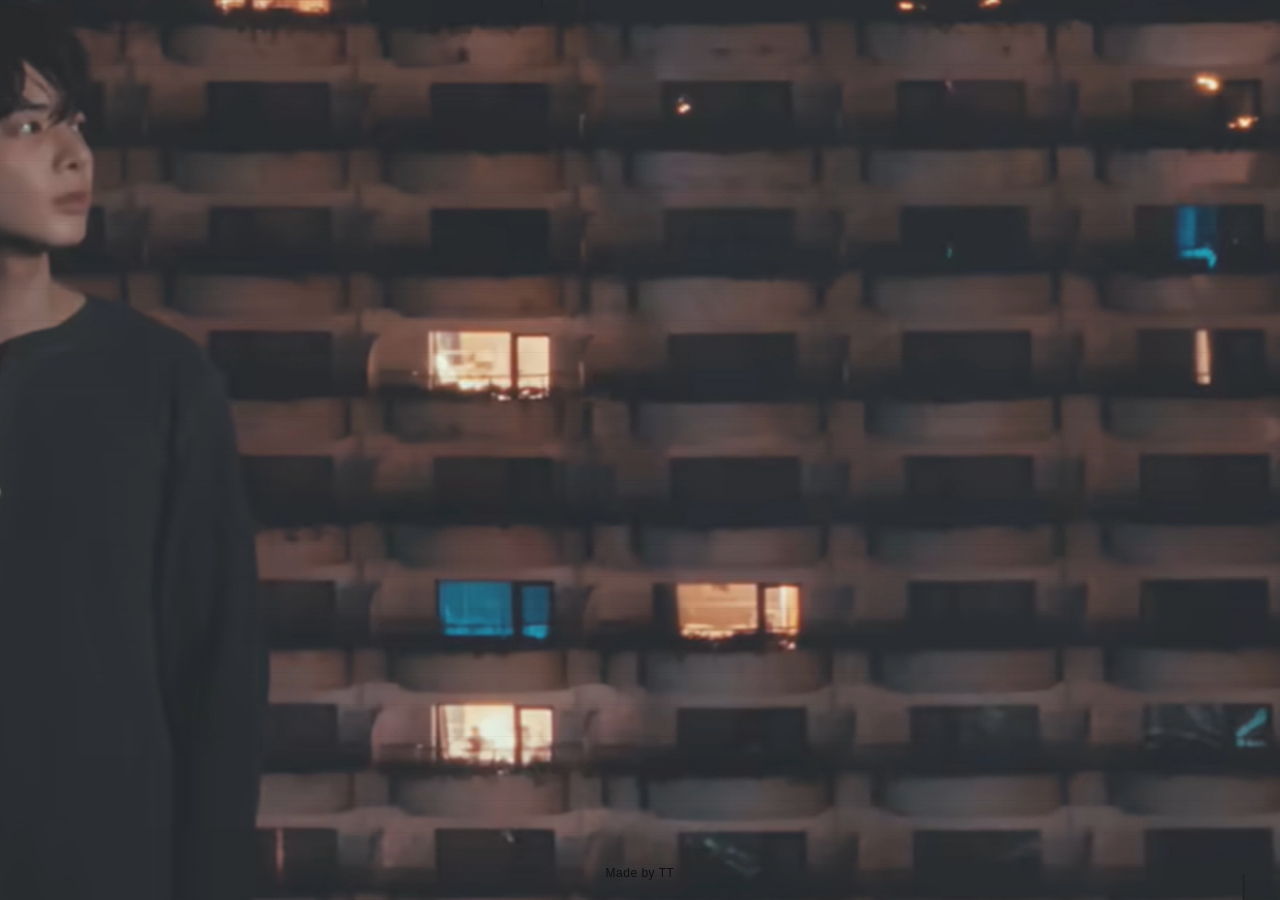
==== index.html @ b893df9e "Update index.html" ====
<!DOCTYPE html>
<html lang="zh-CN">
<head>
    <meta charset="UTF-8">
    <meta name="viewport" content="width=device-width, initial-scale=1.0">
    <title>TEAHYUN MAP</title>
    <style>
        /* 引入你的专属字体 */
        @font-face {
            font-family: 'YouthRegular';
            src: url('YouthRegular.ttf') format('truetype');
            font-weight: normal;
            font-style: normal;
        }

        * { box-sizing: border-box; margin: 0; padding: 0; }
        body {
            font-family: -apple-system, BlinkMacSystemFont, "Segoe UI", Roboto, Helvetica, Arial, sans-serif;
            color: #111;
            /* 核心修改：将 100vh 改为 100% 并加上 min-height: 100dvh */
            width: 100%;
            min-height: 100vh;
            min-height: 100dvh; 
            display: flex;
            position: relative;
            overflow-x: hidden; /* 防止横向溢出 */
            
            /* 铺满屏幕的动态背景图设置 */
            background-size: cover;
            background-position: center;
            background-repeat: no-repeat;
            transition: background-image 0.5s ease-in-out;
        }

        /* 背景图上的柔和通透遮罩，让白色网格和粉框更有层次感 */
        body::after {
            content: "";
            position: absolute;
            top: 0; left: 0; width: 100%; height: 100%;
            background-color: rgba(255, 255, 255, 0.12); 
            z-index: -1;
        }

        /* 背景线条网格 */
        body::before {
            content: "";
            position: absolute;
            top: 0; left: 0; width: 100%; height: 100%;
            background-image: linear-gradient(rgba(0,0,0,0.06) 1px, transparent 1px);
            background-size: 100% 32px;
            z-index: 1;
            pointer-events: none;
            opacity: 0.5;
        }

        /* ==========================================================
           === 手机端适配 (宽度小于等于 768px 首页优化) ===
           ========================================================== */
        @media screen and (max-width: 768px) {
            body {
                background: url('image/bg-mobile.jpg') !important;
                background-size: cover !important;
                background-position: center !important;
                background-repeat: no-repeat !important;
                min-height: 100vh !important;
                min-height: 100dvh !important; /* 让手机背景强制拉满真实物理可视高度 */
            }
            /* ...其余代码保持不变... */
        }
            .hero-container {
                width: 88vw !important;
                height: auto !important;
                padding: 40px 20px !important;
                transform: translate(-50%, -50%) !important;
            }
            .hero-container h1 {
                transform: none !important;
                letter-spacing: -2px !important;
                margin-bottom: 20px !important;
            }
            /* 适配手机端字号，防止换行和过小 */
            .line-1 .t1 { font-size: 42px !important; }
            .line-1 .a1 { font-size: 34px !important; }
            .line-1 .e  { font-size: 38px !important; }
            .line-1 .h  { font-size: 40px !important; }
            .line-1 .y  { font-size: 36px !important; }
            .line-1 .u  { font-size: 38px !important; }
            .line-1 .n  { font-size: 36px !important; }
            
            .line-2 {
                margin-top: -5px !important;
            }
            .line-2 .m  { font-size: 42px !important; }
            .line-2 .a2 { font-size: 36px !important; }
            .line-2 .p  { font-size: 40px !important; }

            .btn-korea {
                transform: none !important;
                padding: 12px 36px !important;
                font-size: 15px !important;
                letter-spacing: 2px !important;
            }
            .footer-note {
                left: 50% !important;
                transform: translateX(-50%) !important;
                bottom: 20px !important;
            }
        }
        
        /* 粉色核心区域：按照你的最新可视化调整尺寸 */
        .hero-container {
            position: absolute;
            top: 50%;
            left: 50%;
            transform: translate(-50%, -50%);
            width: 722px;
            height: 280px;
            background-color: #ffb3cf;
            border: 1px solid #111;
            display: flex;
            flex-direction: column;
            justify-content: center;
            align-items: center;
            text-align: center;
            padding: 30px;
            z-index: 2;
            box-shadow: 0 15px 35px rgba(0,0,0,0.12);
        }

        /* 主标题：独立控制大小与位置 */
        .hero-container h1 {
            font-family: 'YouthRegular', "Times New Roman", Times, serif;
            font-weight: normal;
            line-height: 0.72; 
            letter-spacing: -5px; 
            margin-bottom: 24px;
            display: flex;
            flex-direction: column;
            align-items: center;
            transform: translate(-4px, 16px);
        }

        /* 第一行：TAEHYUN */
        .line-1 {
            display: flex;
            align-items: flex-end;
        }
        .line-1 .t1 { font-size: 155px; }
        .line-1 .a1 { font-size: 120px; }
        .line-1 .e  { font-size: 135px; }
        .line-1 .h  { font-size: 145px; }
        .line-1 .y  { font-size: 125px; }
        .line-1 .u  { font-size: 140px; }
        .line-1 .n  { font-size: 130px; }

        /* 第二行：MAP */
        .line-2 {
            display: flex;
            align-items: flex-start;
            margin-top: -18px; 
        }
        .line-2 .m { font-size: 150px; }
        .line-2 .a2{ font-size: 125px; }
        .line-2 .p { font-size: 140px; }

        /* KOREA 按钮：按最新偏移量定位 */
        .btn-korea {
            display: inline-block;
            padding: 9px 30px;
            background: #ffffff;
            color: #111;
            border: 1px solid #111;
            text-decoration: none;
            font-size: 13px;
            letter-spacing: 1.5px;
            font-weight: 500;
            transition: all 0.2s ease;
            transform: translate(-12px, -15px);
        }
        .btn-korea:hover {
            background: #111;
            color: #fff;
        }

        /* 左下角署名 */
        .footer-note {
            position: absolute;
            bottom: 25px;
            left: 40px;
            font-size: 12px;
            color: #111;
            letter-spacing: 0.5px;
            transform: translate(-17px, 16px);
            z-index: 2;
            font-weight: 500;
        }
    </style>
</head>
<body>

    <!-- 中间横长方形粉色区域 -->
    <div class="hero-container">
        <h1>
            <div class="line-1">
                <span class="t1">T</span><span class="a1">A</span><span class="e">E</span><span class="h">H</span><span class="y">Y</span><span class="u">U</span><span class="n">N</span>
            </div>
            <div class="line-2">
                <span class="m">M</span><span class="a2">A</span><span class="p">P</span>
            </div>
        </h1>
        <a href="korea.html" class="btn-korea">KOREA</a>
    </div>

    <!-- 左下角署名 -->
    <div class="footer-note">Made by TT</div>

    <script>
        const currentHour = new Date().getHours();
        const isDayTime = currentHour >= 6 && currentHour < 18;
        const bgImageUrl = isDayTime ? 'image/bg-day.jpg' : 'image/bg-night.jpg';
        document.body.style.backgroundImage = `url('${bgImageUrl}')`;
    </script>

</body>
</html>
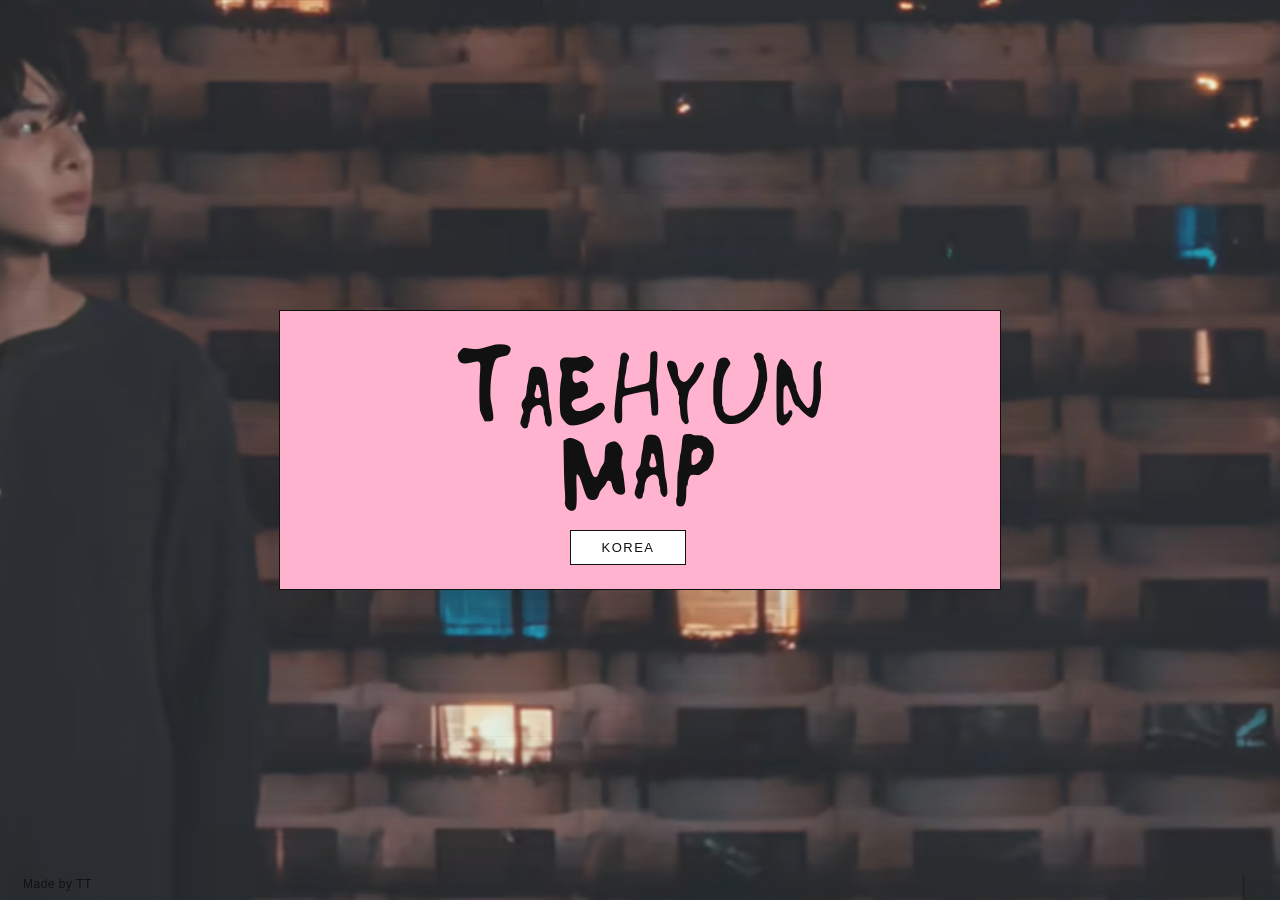
==== commit 23516a0a: "Update index.html" ====
--- a/index.html
+++ b/index.html
@@ -17,7 +17,6 @@
         body {
             font-family: -apple-system, BlinkMacSystemFont, "Segoe UI", Roboto, Helvetica, Arial, sans-serif;
             color: #111;
-            /* 核心修改：将 100vh 改为 100% 并加上 min-height: 100dvh */
             width: 100%;
             min-height: 100vh;
             min-height: 100dvh; 
@@ -51,60 +50,6 @@
             z-index: 1;
             pointer-events: none;
             opacity: 0.5;
-        }
-
-        /* ==========================================================
-           === 手机端适配 (宽度小于等于 768px 首页优化) ===
-           ========================================================== */
-        @media screen and (max-width: 768px) {
-            body {
-                background: url('image/bg-mobile.jpg') !important;
-                background-size: cover !important;
-                background-position: center !important;
-                background-repeat: no-repeat !important;
-                min-height: 100vh !important;
-                min-height: 100dvh !important; /* 让手机背景强制拉满真实物理可视高度 */
-            }
-            /* ...其余代码保持不变... */
-        }
-            .hero-container {
-                width: 88vw !important;
-                height: auto !important;
-                padding: 40px 20px !important;
-                transform: translate(-50%, -50%) !important;
-            }
-            .hero-container h1 {
-                transform: none !important;
-                letter-spacing: -2px !important;
-                margin-bottom: 20px !important;
-            }
-            /* 适配手机端字号，防止换行和过小 */
-            .line-1 .t1 { font-size: 42px !important; }
-            .line-1 .a1 { font-size: 34px !important; }
-            .line-1 .e  { font-size: 38px !important; }
-            .line-1 .h  { font-size: 40px !important; }
-            .line-1 .y  { font-size: 36px !important; }
-            .line-1 .u  { font-size: 38px !important; }
-            .line-1 .n  { font-size: 36px !important; }
-            
-            .line-2 {
-                margin-top: -5px !important;
-            }
-            .line-2 .m  { font-size: 42px !important; }
-            .line-2 .a2 { font-size: 36px !important; }
-            .line-2 .p  { font-size: 40px !important; }
-
-            .btn-korea {
-                transform: none !important;
-                padding: 12px 36px !important;
-                font-size: 15px !important;
-                letter-spacing: 2px !important;
-            }
-            .footer-note {
-                left: 50% !important;
-                transform: translateX(-50%) !important;
-                bottom: 20px !important;
-            }
         }
         
         /* 粉色核心区域：按照你的最新可视化调整尺寸 */
@@ -194,6 +139,61 @@
             z-index: 2;
             font-weight: 500;
         }
+
+        /* ==========================================================
+           === 手机端适配 (宽度小于等于 768px 首页优化) ===
+           ========================================================== */
+        @media screen and (max-width: 768px) {
+            body {
+                background: url('image/bg-mobile.jpg') !important;
+                background-size: cover !important;
+                background-position: center !important;
+                background-repeat: no-repeat !important;
+                min-height: 100vh !important;
+                min-height: 100dvh !important;
+            }
+            
+            .hero-container {
+                width: 88vw !important;
+                height: auto !important;
+                padding: 40px 20px !important;
+            }
+            
+            .hero-container h1 {
+                transform: none !important;
+                letter-spacing: -2px !important;
+                margin-bottom: 20px !important;
+            }
+            
+            /* 适配手机端字号，防止换行和过小 */
+            .line-1 .t1 { font-size: 42px !important; }
+            .line-1 .a1 { font-size: 34px !important; }
+            .line-1 .e  { font-size: 38px !important; }
+            .line-1 .h  { font-size: 40px !important; }
+            .line-1 .y  { font-size: 36px !important; }
+            .line-1 .u  { font-size: 38px !important; }
+            .line-1 .n  { font-size: 36px !important; }
+            
+            .line-2 {
+                margin-top: -5px !important;
+            }
+            .line-2 .m  { font-size: 42px !important; }
+            .line-2 .a2 { font-size: 36px !important; }
+            .line-2 .p  { font-size: 40px !important; }
+
+            .btn-korea {
+                transform: none !important;
+                padding: 12px 36px !important;
+                font-size: 15px !important;
+                letter-spacing: 2px !important;
+            }
+            
+            .footer-note {
+                left: 50% !important;
+                transform: translateX(-50%) !important;
+                bottom: 20px !important;
+            }
+        }
     </style>
 </head>
 <body>
